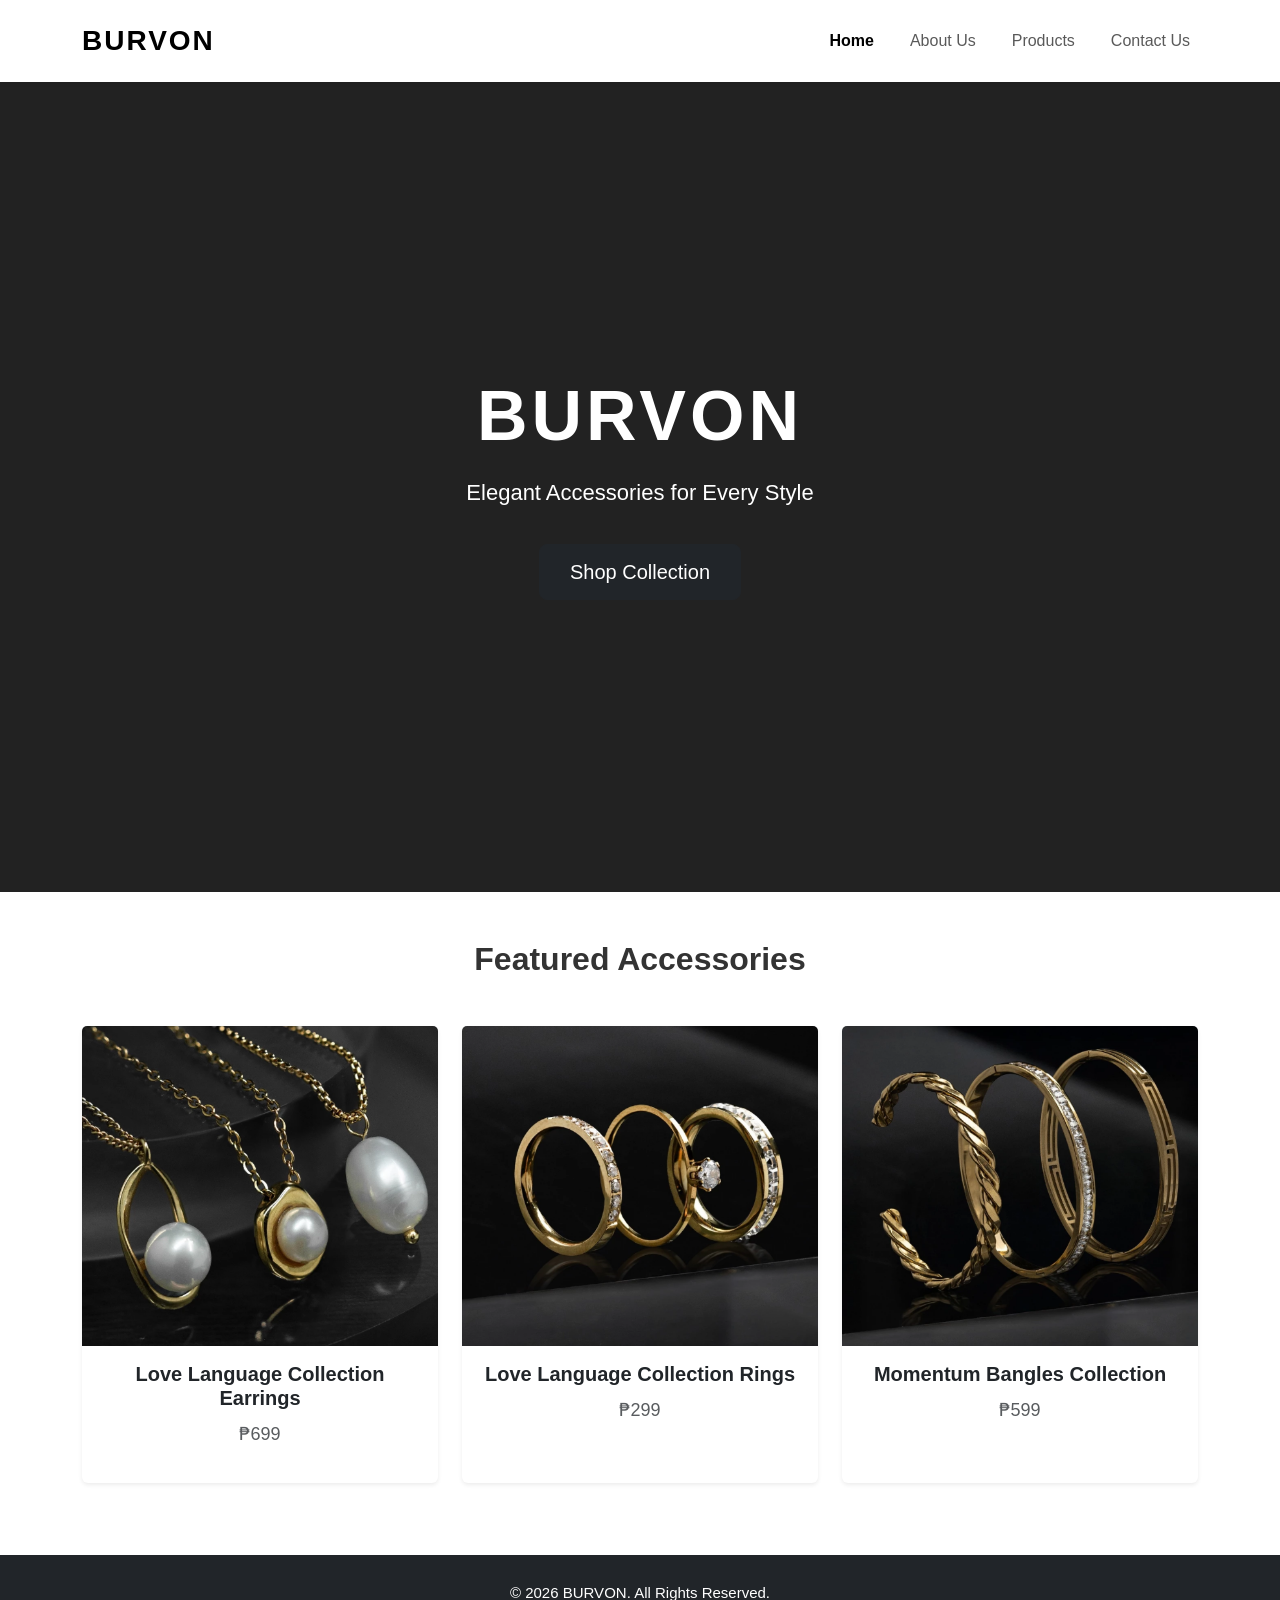
==== index.html @ 52715c40 "Add files via upload" ====
<html>
    <head>
        <meta charset="UTF-8">
        <meta name="viewport" content=" width=device-width, intial-scale=1.0">
        <title>BURVON</title>
        <link href="https://cdn.jsdelivr.net/npm/bootstrap@5.3.8/dist/css/bootstrap.min.css" rel="stylesheet" integrity="sha384-sRIl4kxILFvY47J16cr9ZwB07vP4J8+LH7qKQnuqkuIAvNWLzeN8tE5YBujZqJLB" crossorigin="anonymous">
        <link rel="stylesheet" href="style.css">
    </head>
<body>
    <nav class="navbar navbar-expand-lg bg-white shadow-sm sticky-top">
        <div class="container">
            <a class="navbar-brand fw-bold fs-3" href="index.html">
                BURVON
            </a>
            <button class="navbar-toggler" type="button" data-bs-toggle="collapse" data-bs-target="#navbarMenu" aria-controls="navbarMenu" aria-expanded="false" aria-label="Toggle navigation">
                <span class="navbar-toggler-icon"></span>
            </button>
            <div class="collapse navbar-collapse" id="navbarMenu">
                <ul class="navbar-nav ms-auto">
                    <li class="nav-item">
                        <a class="nav-link active" aria-current="page" href="index.html">Home</a>
                    </li>
                    <li class="nav-item">
                        <a class="nav-link" href="About.html">About Us</a>
                    </li>
                    <li class="nav-item">
                        <a class="nav-link" href="products.html">Products</a>
                    </li>
                    <li class="nav-item">
                        <a class="nav-link" href="contacts.html">Contact Us</a>
                    </li>
                </ul>
            </div>
        </div>
    </nav>

    <section class="hero d-flex align-items-center justify-content-center" style="min-height: 60vh; background: #222;">
        <div class="container text-center text-white">
            <h1 class="display-3 fw-bold">
                BURVON
            </h1>
            <p class="lead">
                Elegant Accessories for Every Style
            </p>
            <a href="products.html" class="btn btn-dark btn-lg mt-3">
                Shop Collection
            </a>
        </div>
    </section>

    <section class="container py-5">
        <h2 class="text-center mb-5">
            Featured Accessories
        </h2>
        <div class="row">
            <div class="col-md-4 mb-4">
                <div class="card h-100 shadow-sm">
                    <img src="Burvon Pearl Collection Necklaces.png" class="card-img-top" alt="Pearl">
                    <div class="card-body text-center">
                        <h5 class="card-title">Love Language Collection Earrings</h5>
                        <p class="text-muted">₱699</p>
                    </div>
                </div>
            </div>
            <div class="col-md-4 mb-4">
                <div class="card h-100 shadow-sm">
                    <img src="Burvon Love Language Collection Rings.png" class="card-img-top" alt="Rings">
                    <div class="card-body text-center">
                        <h5 class="card-title">Love Language Collection Rings</h5>
                        <p class="text-muted">₱299</p>
                    </div>
                </div>
            </div>
            <div class="col-md-4 mb-4">
                <div class="card h-100 shadow-sm">
                    <img src="urvon Momentum Bangles Collection.png" class="card-img-top" alt="Bangles">
                    <div class="card-body text-center">
                        <h5 class="card-title">Momentum Bangles Collection</h5>
                        <p class="text-muted">₱599</p>
                    </div>
                </div>
            </div>
        </div>
    </section>

    <footer class="bg-dark text-white text-center py-4">
        <p class="mb-0">
            © 2026 BURVON. All Rights Reserved.
        </p>
    </footer>

    <script src="https://cdn.jsdelivr.net/npm/bootstrap@5.3.8/dist/js/bootstrap.bundle.min.js" integrity="sha384-FKyoEForCGlyvwx9Hj09JcYn3nv7wiPVlz7YYwJrWVcXK/BmnVDxM+D2scQbITxI" crossorigin="anonymous"></script>
    <script src="script.js"></script>
</body>
</html>
---- style.css ----
/* ==========================================================================
   GLOBAL STYLES
   ========================================================================== */
body {
    font-family: Arial, Helvetica, sans-serif;
    background-color: #ffffff;
    color: #333333;
    margin: 0;
    padding: 0;
}

section {
    padding-top: 60px;
    padding-bottom: 60px;
}

h1, h2, h3, h5 {
    font-weight: bold;
}

p {
    line-height: 1.8;
}

/* Fix global image rule from breaking Bootstrap card layout top-corners */
img:not(.card-img-top) {
    border-radius: 8px;
}

.rounded {
    border-radius: 10px !important;
}

/* ==========================================================================
   NAVBAR STYLES
   ========================================================================== */
.navbar {
    padding: 15px 0;
}

.navbar-brand {
    font-size: 30px;
    letter-spacing: 2px;
}

.nav-link {
    margin-left: 20px;
    font-weight: 500;
    transition: color 0.3s ease;
}

.nav-link:hover {
    color: #000000 !important;
}

.nav-link.active {
    color: #000000 !important;
    font-weight: bold;
}

/* ==========================================================================
   HERO SECTION
   ========================================================================== */
.hero {
    height: 90vh;
    background-image: linear-gradient(
        rgba(0, 0, 0, 0.45),
        rgba(0, 0, 0, 0.45)
    ),
    url("../images/hero.jpg");
    background-size: cover;
    background-position: center;
    display: flex;
    justify-content: center;
    align-items: center;
}

.hero h1 {
    font-size: 70px;
    letter-spacing: 4px;
}

.hero p {
    font-size: 22px;
    margin-top: 15px;
}

.hero .btn {
    margin-top: 20px;
    padding: 12px 30px;
}

/* ==========================================================================
   PRODUCT CARDS
   ========================================================================== */
.card {
    border: none;
    transition: transform 0.3s ease, box-shadow 0.3s ease;
}

/* Clean transition animation that doesn't stutter */
.card:hover {
    transform: translateY(-8px);
    box-shadow: 0 12px 25px rgba(0, 0, 0, 0.15) !important;
}

.card .card-img-top {
    height: 320px;
    object-fit: cover;
}

.card-title {
    font-size: 20px;
}

.card-body p {
    font-size: 18px;
}

/* ==========================================================================
   BUTTONS & CONTACT FORM
   ========================================================================== */
.btn-dark {
    padding: 10px 25px;
    transition: background-color 0.3s ease;
}

.btn-dark:hover {
    background-color: #444444 !important;
    border-color: #444444 !important;
}

form input,
form textarea {
    margin-bottom: 15px;
}

textarea {
    resize: none;
}

/* Removed CSS transform scales here because your custom js handles it smoothly */
.btn-primary,
.btn-danger {
    transition: background-color 0.3s ease;
}

/* ==========================================================================
   FOOTER STYLES
   ========================================================================== */
footer {
    background: #111111;
    color: #ffffff;
}

footer p {
    margin: 0;
    font-size: 15px;
}

/* ==========================================================================
   MEDIA QUERIES (RESPONSIVE)
   ========================================================================== */
@media (max-width: 768px) {
    .hero {
        height: 70vh;
        text-align: center;
    }

    .hero h1 {
        font-size: 45px;
    }

    .hero p {
        font-size: 18px;
    }

    .navbar-brand {
        font-size: 24px;
    }

    .nav-link {
        margin-left: 0;
        margin-top: 10px; /* Separates the links cleanly on mobile dropdowns */
        text-align: center;
    }

    .card .card-img-top {
        height: 250px;
    }
}
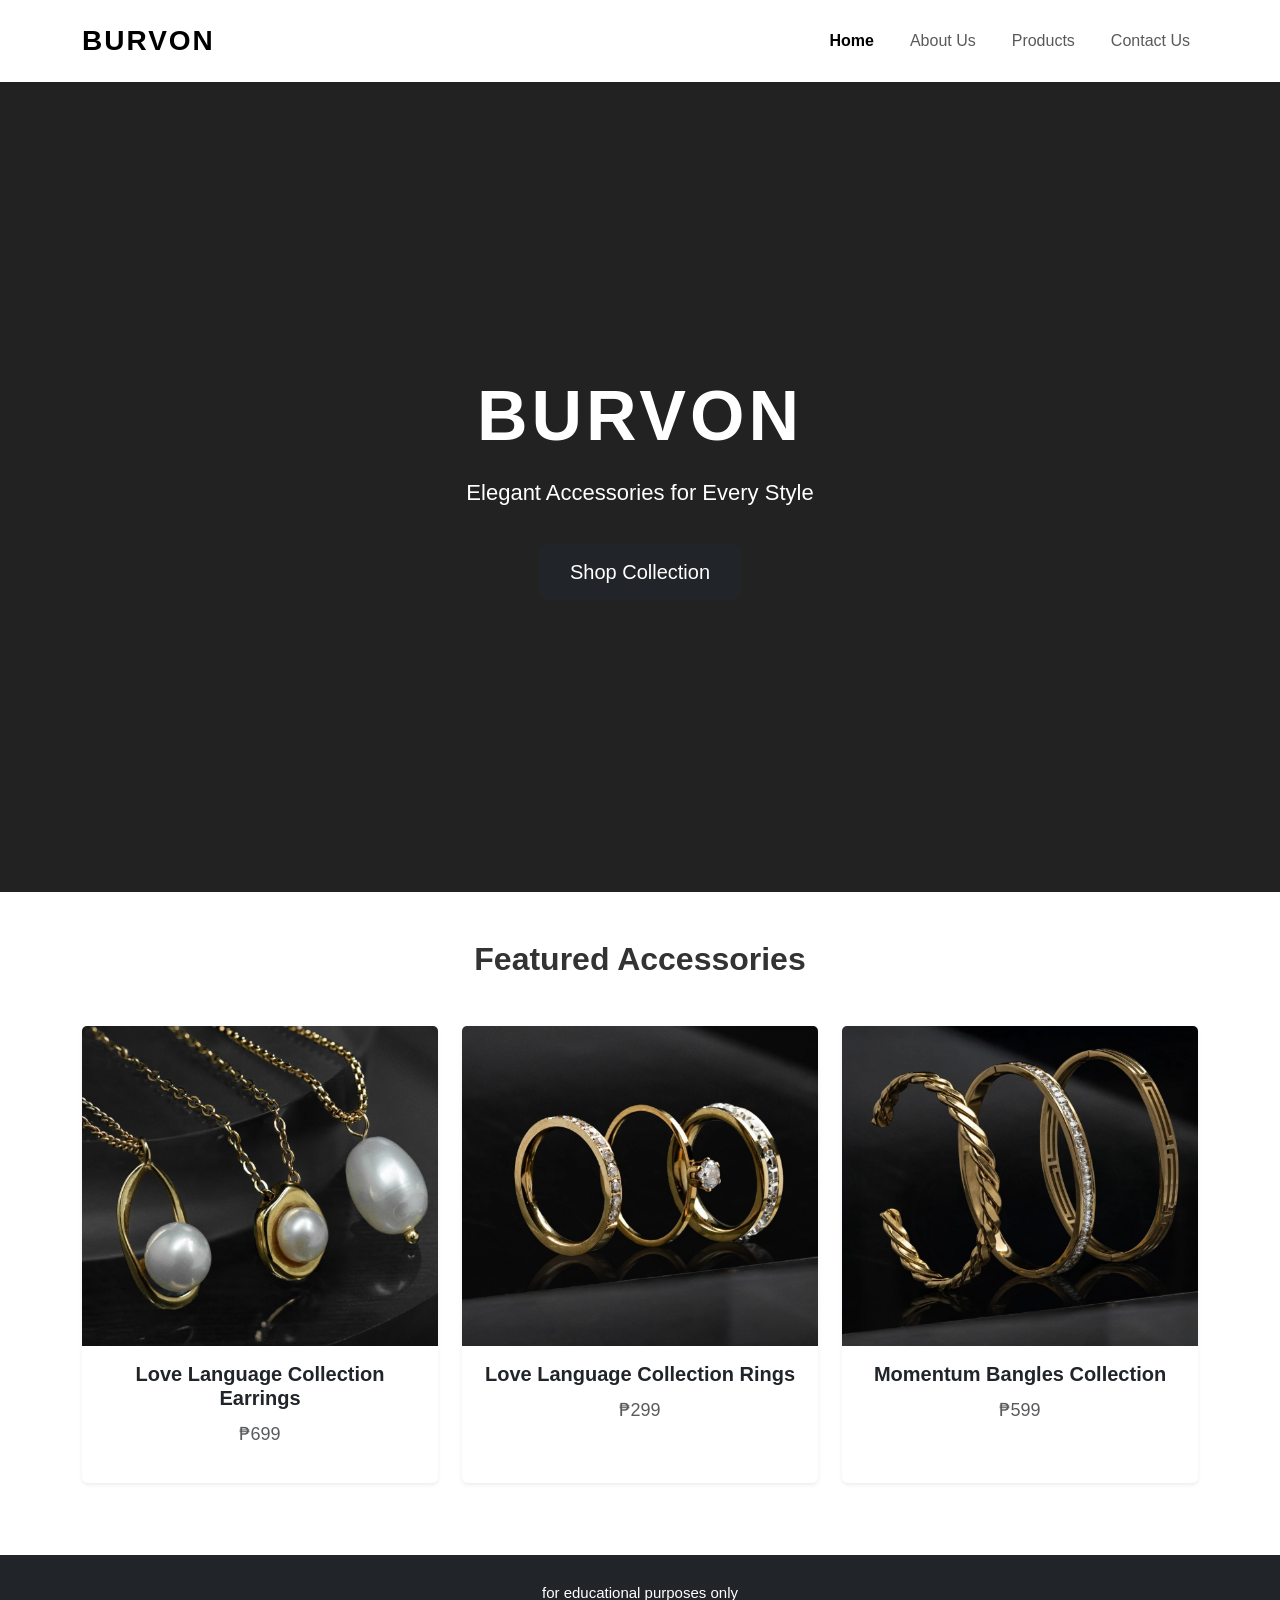
==== commit baadec6b: "Update index.html" ====
--- a/index.html
+++ b/index.html
@@ -21,7 +21,7 @@
                         <a class="nav-link active" aria-current="page" href="index.html">Home</a>
                     </li>
                     <li class="nav-item">
-                        <a class="nav-link" href="About.html">About Us</a>
+                        <a class="nav-link" href="about.html">About Us</a>
                     </li>
                     <li class="nav-item">
                         <a class="nav-link" href="products.html">Products</a>
@@ -85,11 +85,11 @@
 
     <footer class="bg-dark text-white text-center py-4">
         <p class="mb-0">
-            © 2026 BURVON. All Rights Reserved.
+            for educational purposes only 
         </p>
     </footer>
 
     <script src="https://cdn.jsdelivr.net/npm/bootstrap@5.3.8/dist/js/bootstrap.bundle.min.js" integrity="sha384-FKyoEForCGlyvwx9Hj09JcYn3nv7wiPVlz7YYwJrWVcXK/BmnVDxM+D2scQbITxI" crossorigin="anonymous"></script>
     <script src="script.js"></script>
 </body>
-</html>+</html>
